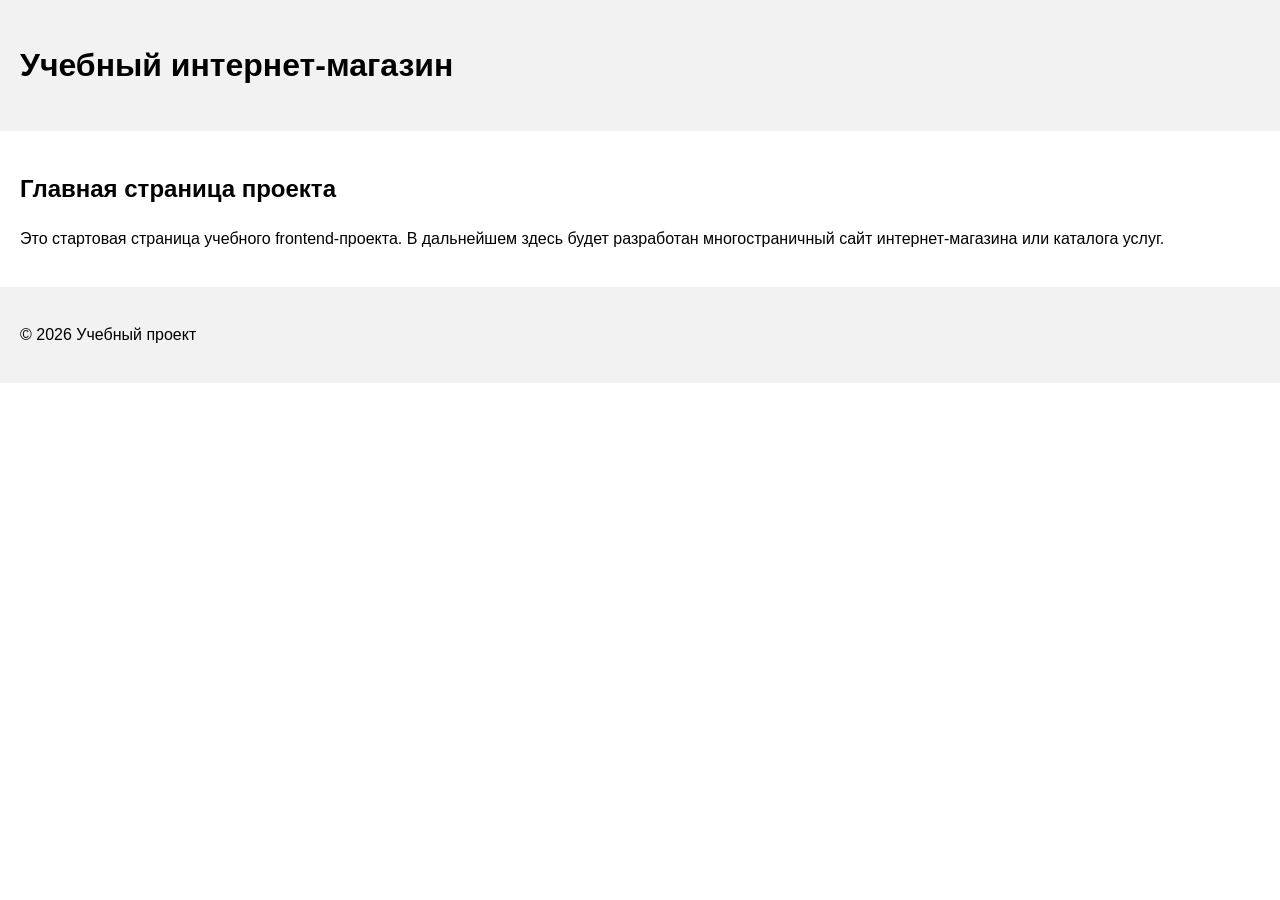
==== index.html @ 330173ce "feat: initialize frontend project structure" ====
<!DOCTYPE html>
<html lang="ru">
<head>
  <meta charset="UTF-8">
  <meta name="viewport" content="width=device-width, initial-scale=1.0">
  <title>Каталог товаров</title>
  <link rel="stylesheet" href="css/style.css">
</head>
<body>
  <header>
    <h1>Учебный интернет-магазин</h1>
  </header>

  <main>
    <section>
      <h2>Главная страница проекта</h2>
      <p>
        Это стартовая страница учебного frontend-проекта.
        В дальнейшем здесь будет разработан многостраничный сайт
        интернет-магазина или каталога услуг.
      </p>
    </section>
  </main>

  <footer>
    <p>&copy; 2026 Учебный проект</p>
  </footer>
</body>
</html>
---- css/style.css ----
body {
  margin: 0;
  font-family: Arial, sans-serif;
  line-height: 1.5;
}

header,
main,
footer {
  padding: 20px;
}
header {
  background-color: #f2f2f2;
}

footer {
  background-color: #f2f2f2;
}
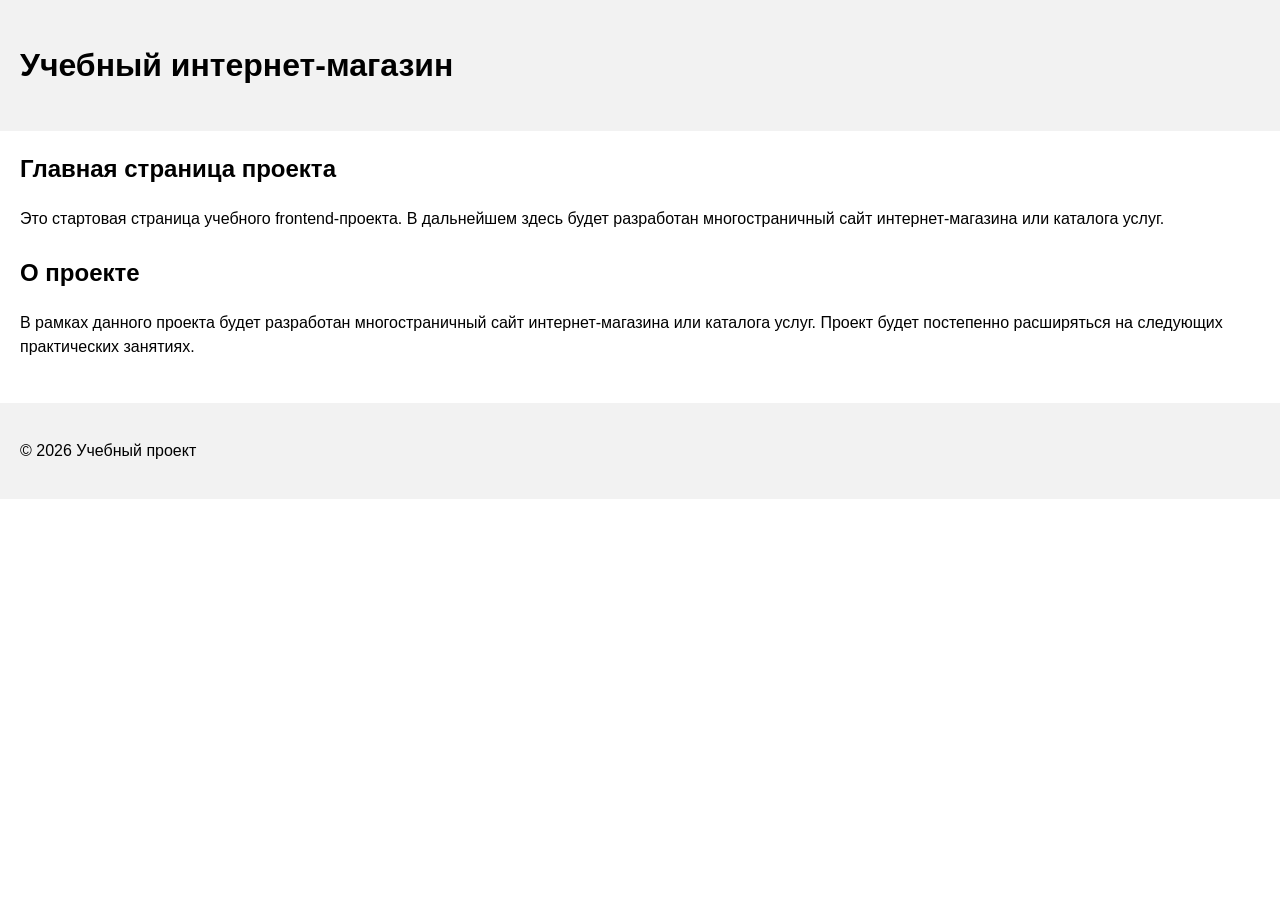
==== commit c2c1f2fc: "feat: add project description section" ====
--- a/index.html
+++ b/index.html
@@ -20,6 +20,14 @@
         интернет-магазина или каталога услуг.
       </p>
     </section>
+    <section>
+  <h2>О проекте</h2>
+  <p>
+    В рамках данного проекта будет разработан многостраничный сайт
+    интернет-магазина или каталога услуг. Проект будет постепенно
+    расширяться на следующих практических занятиях.
+  </p>
+</section>
   </main>
 
   <footer>
--- a/css/style.css
+++ b/css/style.css
@@ -15,4 +15,11 @@
 
 footer {
   background-color: #f2f2f2;
+}
+section {
+  margin-bottom: 24px;
+}
+
+section h2 {
+  margin-top: 0;
 }
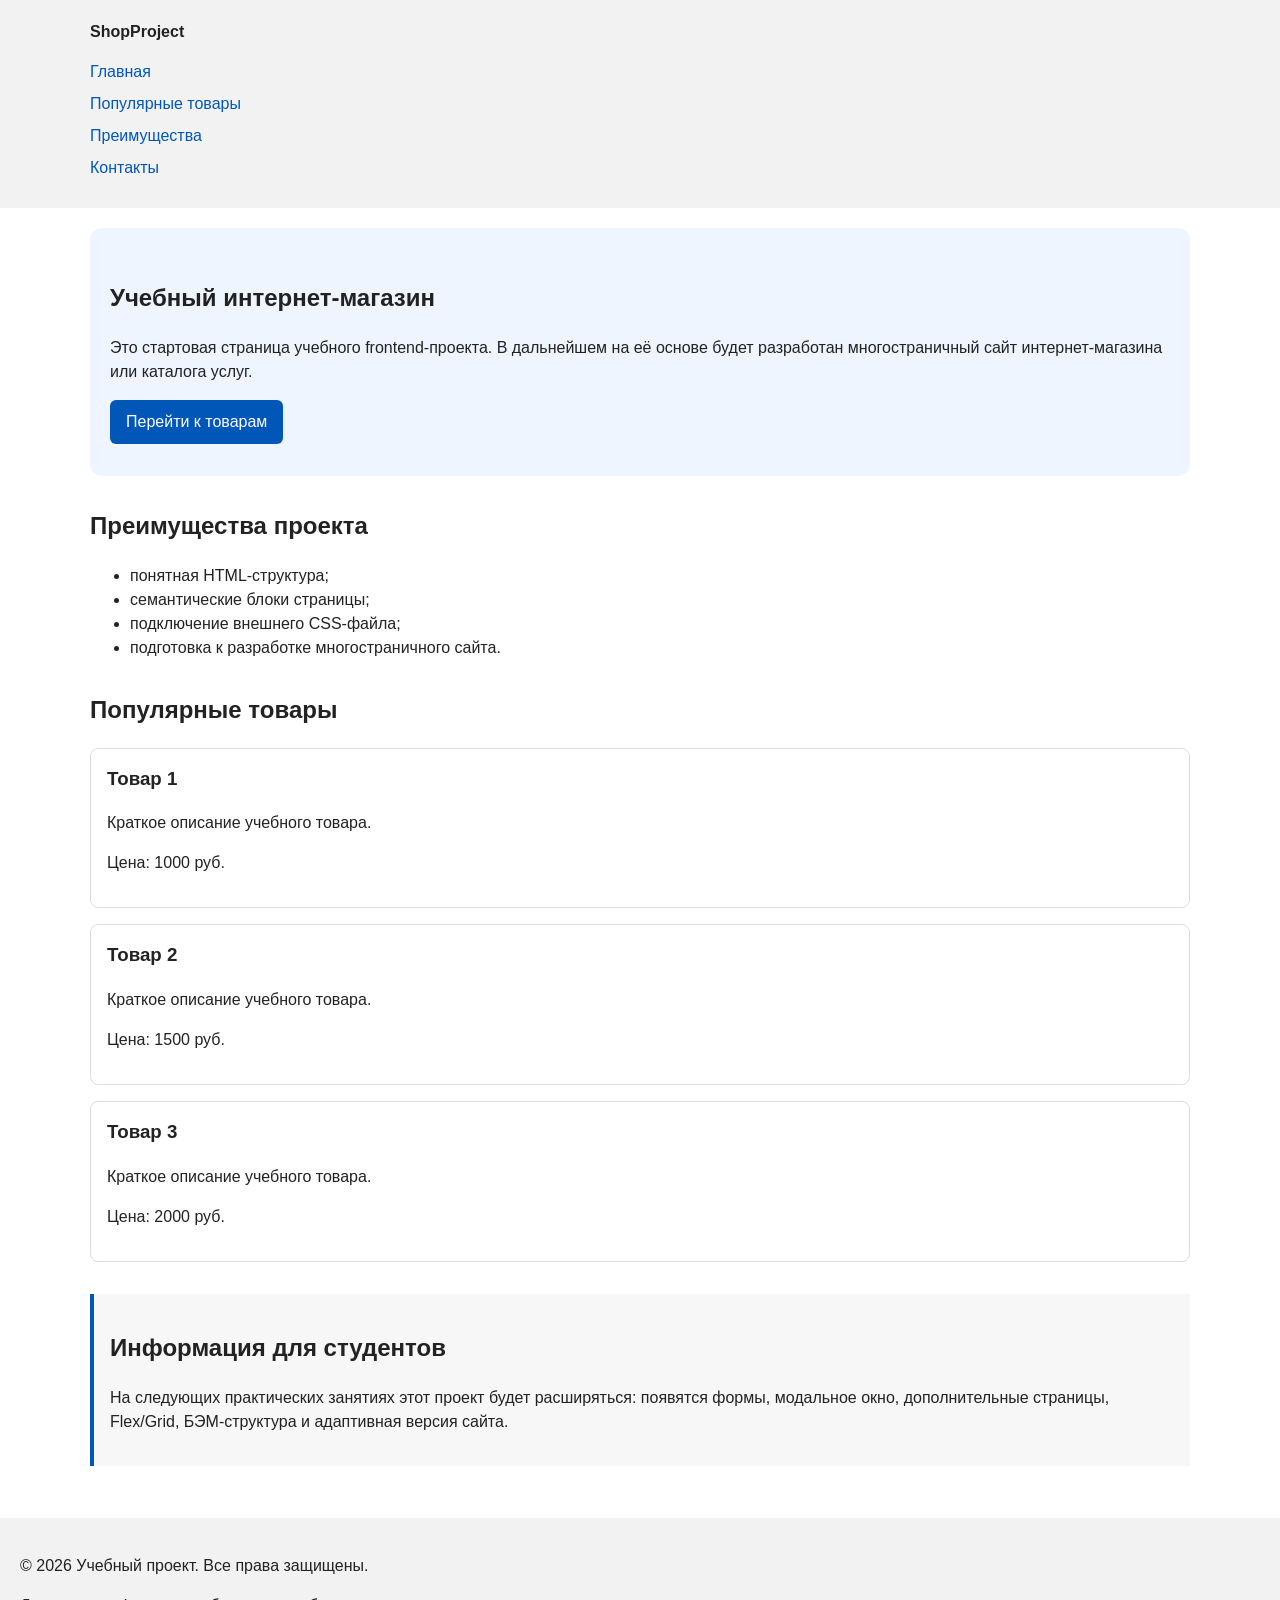
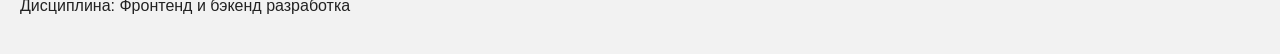
==== commit 7ba14ad4: "feat: add semantic HTML structure and base CSS styles" ====
--- a/index.html
+++ b/index.html
@@ -3,35 +3,80 @@
 <head>
   <meta charset="UTF-8">
   <meta name="viewport" content="width=device-width, initial-scale=1.0">
-  <title>Каталог товаров</title>
+  <title>Учебный интернет-магазин</title>
   <link rel="stylesheet" href="css/style.css">
 </head>
 <body>
   <header>
-    <h1>Учебный интернет-магазин</h1>
-  </header>
+  <div class="site-header">
+    <a class="site-logo" href="index.html">ShopProject</a>
+
+    <nav class="site-nav" aria-label="Основная навигация">
+      <ul class="site-nav__list">
+        <li><a href="index.html">Главная</a></li>
+        <li><a href="#popular">Популярные товары</a></li>
+        <li><a href="#advantages">Преимущества</a></li>
+        <li><a href="#contacts">Контакты</a></li>
+      </ul>
+    </nav>
+  </div>
+</header>
+  
 
   <main>
-    <section>
-      <h2>Главная страница проекта</h2>
-      <p>
-        Это стартовая страница учебного frontend-проекта.
-        В дальнейшем здесь будет разработан многостраничный сайт
-        интернет-магазина или каталога услуг.
-      </p>
-    </section>
-    <section>
-  <h2>О проекте</h2>
+   <section class="hero">
+  <h1>Учебный интернет-магазин</h1>
   <p>
-    В рамках данного проекта будет разработан многостраничный сайт
-    интернет-магазина или каталога услуг. Проект будет постепенно
-    расширяться на следующих практических занятиях.
+    Это стартовая страница учебного frontend-проекта.
+    В дальнейшем на её основе будет разработан многостраничный сайт
+    интернет-магазина или каталога услуг.
   </p>
+  <a class="button" href="#popular">Перейти к товарам</a>
 </section>
-  </main>
+<section class="section" id="advantages">
+  <h2>Преимущества проекта</h2>
 
-  <footer>
-    <p>&copy; 2026 Учебный проект</p>
-  </footer>
+  <ul class="advantages-list">
+    <li>понятная HTML-структура;</li>
+    <li>семантические блоки страницы;</li>
+    <li>подключение внешнего CSS-файла;</li>
+    <li>подготовка к разработке многостраничного сайта.</li>
+  </ul>
+</section>
+<section class="section" id="popular">
+  <h2>Популярные товары</h2>
+
+  <article class="product-card">
+    <h3>Товар 1</h3>
+    <p>Краткое описание учебного товара.</p>
+    <p>Цена: 1000 руб.</p>
+  </article>
+
+  <article class="product-card">
+    <h3>Товар 2</h3>
+    <p>Краткое описание учебного товара.</p>
+    <p>Цена: 1500 руб.</p>
+  </article>
+
+  <article class="product-card">
+    <h3>Товар 3</h3>
+    <p>Краткое описание учебного товара.</p>
+    <p>Цена: 2000 руб.</p>
+  </article>
+</section>
+<aside class="aside-info">
+  <h2>Информация для студентов</h2>
+  <p>
+    На следующих практических занятиях этот проект будет расширяться:
+    появятся формы, модальное окно, дополнительные страницы, Flex/Grid,
+    БЭМ-структура и адаптивная версия сайта.
+  </p>
+</aside>
+</main>
+
+  <footer id="contacts">
+  <p>&copy; 2026 Учебный проект. Все права защищены.</p>
+  <p>Дисциплина: Фронтенд и бэкенд разработка</p>
+</footer>
 </body>
 </html>
--- a/css/style.css
+++ b/css/style.css
@@ -1,7 +1,12 @@
+* {
+  box-sizing: border-box;
+}
 body {
   margin: 0;
   font-family: Arial, sans-serif;
   line-height: 1.5;
+  color: #222222;
+  background-color: #ffffff;
 }
 
 header,
@@ -12,14 +17,72 @@
 header {
   background-color: #f2f2f2;
 }
-
 footer {
   background-color: #f2f2f2;
 }
-section {
-  margin-bottom: 24px;
+.site-header {
+  max-width: 1100px;
+  margin: 0 auto;
 }
-
-section h2 {
+.site-logo {
+  font-weight: bold;
+  text-decoration: none;
+  color: #222222;
+}
+.site-nav__list {
+  padding: 0;
+  margin: 16px 0 0;
+  list-style: none;
+}
+.site-nav__list li {
+  margin-bottom: 8px;
+}
+.site-nav__list a {
+  color: #0057b8;
+  text-decoration: none;
+}
+.site-nav__list a:hover {
+  text-decoration: underline;
+}
+.hero {
+  max-width: 1100px;
+  margin: 0 auto 32px;
+  padding: 32px 20px;
+  background-color: #eef5ff;
+  border-radius: 12px;
+}
+.section {
+  max-width: 1100px;
+  margin: 0 auto 32px;
+}
+.section h2 {
   margin-top: 0;
+}
+.product-card {
+  margin-bottom: 16px;
+  padding: 16px;
+  border: 1px solid #dddddd;
+  border-radius: 8px;
+  background-color: #ffffff;
+}
+.product-card h3 {
+  margin-top: 0;
+}
+.button {
+  display: inline-block;
+  padding: 10px 16px;
+  color: #ffffff;
+  background-color: #0057b8;
+  text-decoration: none;
+  border-radius: 6px;
+}
+.button:hover {
+  background-color: #003f86;
+}
+.aside-info {
+  max-width: 1100px;
+  margin: 0 auto 32px;
+  padding: 16px;
+  border-left: 4px solid #0057b8;
+  background-color: #f7f7f7;
 }
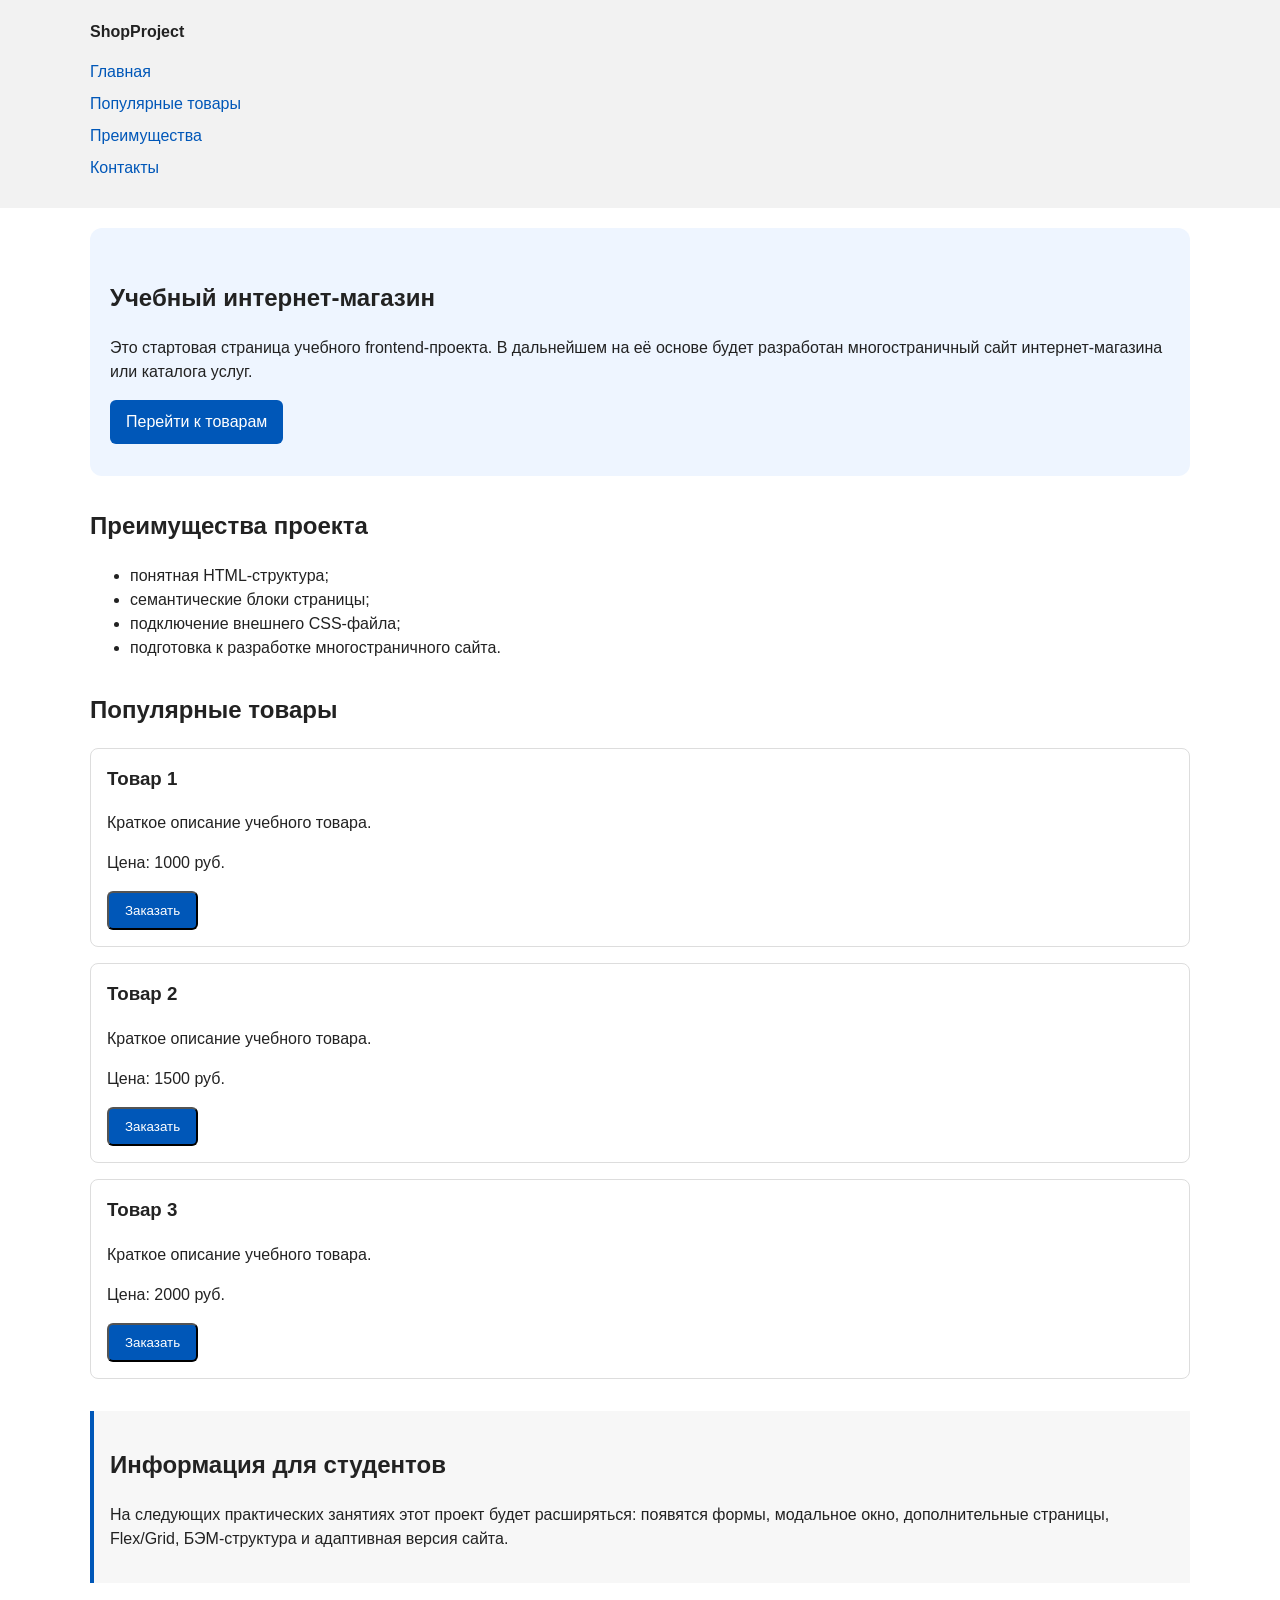
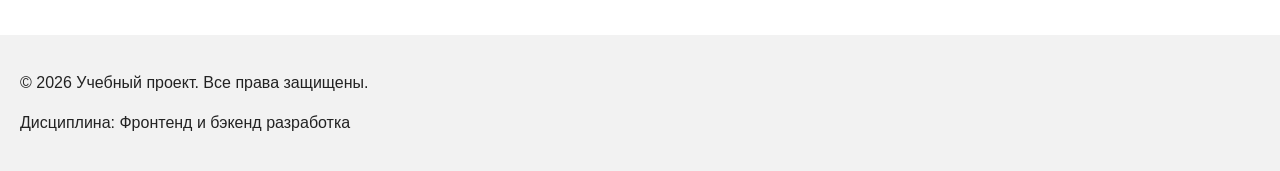
==== commit 4b3fcf7e: "feat: add order form modal and validation" ====
--- a/index.html
+++ b/index.html
@@ -5,6 +5,7 @@
   <meta name="viewport" content="width=device-width, initial-scale=1.0">
   <title>Учебный интернет-магазин</title>
   <link rel="stylesheet" href="css/style.css">
+  <script src="js/main.js" defer></script>
 </head>
 <body>
   <header>
@@ -50,18 +51,27 @@
     <h3>Товар 1</h3>
     <p>Краткое описание учебного товара.</p>
     <p>Цена: 1000 руб.</p>
+    <button class="button product-card__button" type="button" data-product="Товар 1">
+  Заказать
+</button>
   </article>
 
   <article class="product-card">
     <h3>Товар 2</h3>
     <p>Краткое описание учебного товара.</p>
     <p>Цена: 1500 руб.</p>
+    <button class="button product-card__button" type="button" data-product="Товар 1">
+  Заказать
+</button>
   </article>
 
   <article class="product-card">
     <h3>Товар 3</h3>
     <p>Краткое описание учебного товара.</p>
     <p>Цена: 2000 руб.</p>
+    <button class="button product-card__button" type="button" data-product="Товар 1">
+  Заказать
+</button>
   </article>
 </section>
 <aside class="aside-info">
@@ -78,5 +88,99 @@
   <p>&copy; 2026 Учебный проект. Все права защищены.</p>
   <p>Дисциплина: Фронтенд и бэкенд разработка</p>
 </footer>
+
+<dialog class="order-dialog" id="order-dialog" aria-labelledby="order-dialog-title">
+  <h2 id="order-dialog-title">Оформление заявки</h2>
+
+  <form class="order-form" id="order-form" action="#" method="post" novalidate>
+    <input id="selected-product" name="selected-product" type="hidden">
+
+    <div class="form-field">
+      <label for="order-name">Имя</label>
+      <input
+        id="order-name"
+        name="name"
+        type="text"
+        placeholder="Введите ваше имя"
+        minlength="2"
+        autocomplete="given-name"
+        required
+      >
+    </div>
+
+    <div class="form-field">
+      <label for="order-email">E-mail</label>
+      <input
+        id="order-email"
+        name="email"
+        type="email"
+        placeholder="example@mail.ru"
+        autocomplete="email"
+        required
+      >
+    </div>
+    <div class="form-field">
+      <label for="order-phone">Телефон</label>
+      <input
+        id="order-phone"
+        name="phone"
+        type="tel"
+        inputmode="tel"
+        placeholder="+7 (900) 000-00-00"
+        pattern="^\+7 \(\d{3}\) \d{3}-\d{2}-\d{2}$"
+        required
+      >
+      <small>Формат: +7 (900) 000-00-00</small>
+    </div>
+
+    <div class="form-field">
+      <label for="order-date">Дата связи</label>
+      <input
+        id="order-date"
+        name="date"
+        type="date"
+      >
+    </div>
+    <div class="form-field">
+      <label for="order-topic">Тема заявки</label>
+      <select id="order-topic" name="topic" required>
+        <option value="">Выберите тему</option>
+        <option value="product">Заказ товара</option>
+        <option value="consultation">Консультация</option>
+        <option value="delivery">Доставка</option>
+      </select>
+    </div>
+    <div class="form-field">
+      <label for="order-comment">Комментарий</label>
+      <textarea
+        id="order-comment"
+        name="comment"
+        rows="4"
+        placeholder="Укажите дополнительную информацию"
+      ></textarea>
+    </div>
+
+    <div class="form-field form-field--checkbox">
+      <label>
+        <input
+          id="order-agreement"
+          name="agreement"
+          type="checkbox"
+          required
+        >
+        Я согласен на обработку данных
+      </label>
+    </div>
+
+    <div class="form-actions">
+      <button type="button" id="close-order-dialog">Закрыть</button>
+      <button type="submit">Отправить заявку</button>
+    </div>
+  </form>
+</dialog>
+
+<p class="success-message" id="success-message" hidden>
+  Форма успешно отправлена!
+</p>
 </body>
 </html>
--- a/css/style.css
+++ b/css/style.css
@@ -85,4 +85,102 @@
   padding: 16px;
   border-left: 4px solid #0057b8;
   background-color: #f7f7f7;
+}
+/*
+  Модальное окно.
+  Элемент dialog сам умеет открываться поверх страницы.
+*/
+.order-dialog {
+  width: min(100% - 32px, 560px);
+  padding: 24px;
+  border: none;
+  border-radius: 12px;
+}
+
+/*
+  Затемнение фона за модальным окном.
+*/
+.order-dialog::backdrop {
+  background-color: rgba(0, 0, 0, 0.5);
+}
+
+/*
+  Поле формы.
+  Каждый блок получает нижний отступ.
+*/
+.form-field {
+  margin-bottom: 16px;
+}
+
+/*
+  Подпись поля.
+*/
+.form-field label {
+  display: block;
+  margin-bottom: 6px;
+}
+/*
+  Основные поля формы.
+*/
+.form-field input,
+.form-field select,
+.form-field textarea {
+  width: 100%;
+  padding: 10px 12px;
+  border: 1px solid #cccccc;
+  border-radius: 6px;
+  font: inherit;
+}
+
+/*
+  Checkbox не должен занимать всю ширину.
+*/
+.form-field input[type="checkbox"] {
+  width: auto;
+}
+
+/*
+  Подсказка под полем телефона.
+*/
+.form-field small {
+  display: block;
+  margin-top: 4px;
+  color: #666666;
+}
+/*
+  Видимый фокус для клавиатурной навигации.
+*/
+.form-field input:focus-visible,
+.form-field select:focus-visible,
+.form-field textarea:focus-visible,
+.form-actions button:focus-visible {
+  outline: 2px solid #0057b8;
+  outline-offset: 2px;
+}
+
+/*
+  Подсветка ошибочных полей.
+  Атрибут aria-invalid будет добавляться через JavaScript.
+*/
+[aria-invalid="true"] {
+  border-color: #b00020;
+}
+
+/*
+  Кнопки формы.
+*/
+.form-actions {
+  display: flex;
+  gap: 12px;
+  margin-top: 20px;
+}
+/*
+  Сообщение об успешной отправке.
+*/
+.success-message {
+  max-width: 1100px;
+  margin: 24px auto;
+  padding: 16px;
+  border-left: 4px solid #168a2f;
+  background-color: #eefaf0;
 }
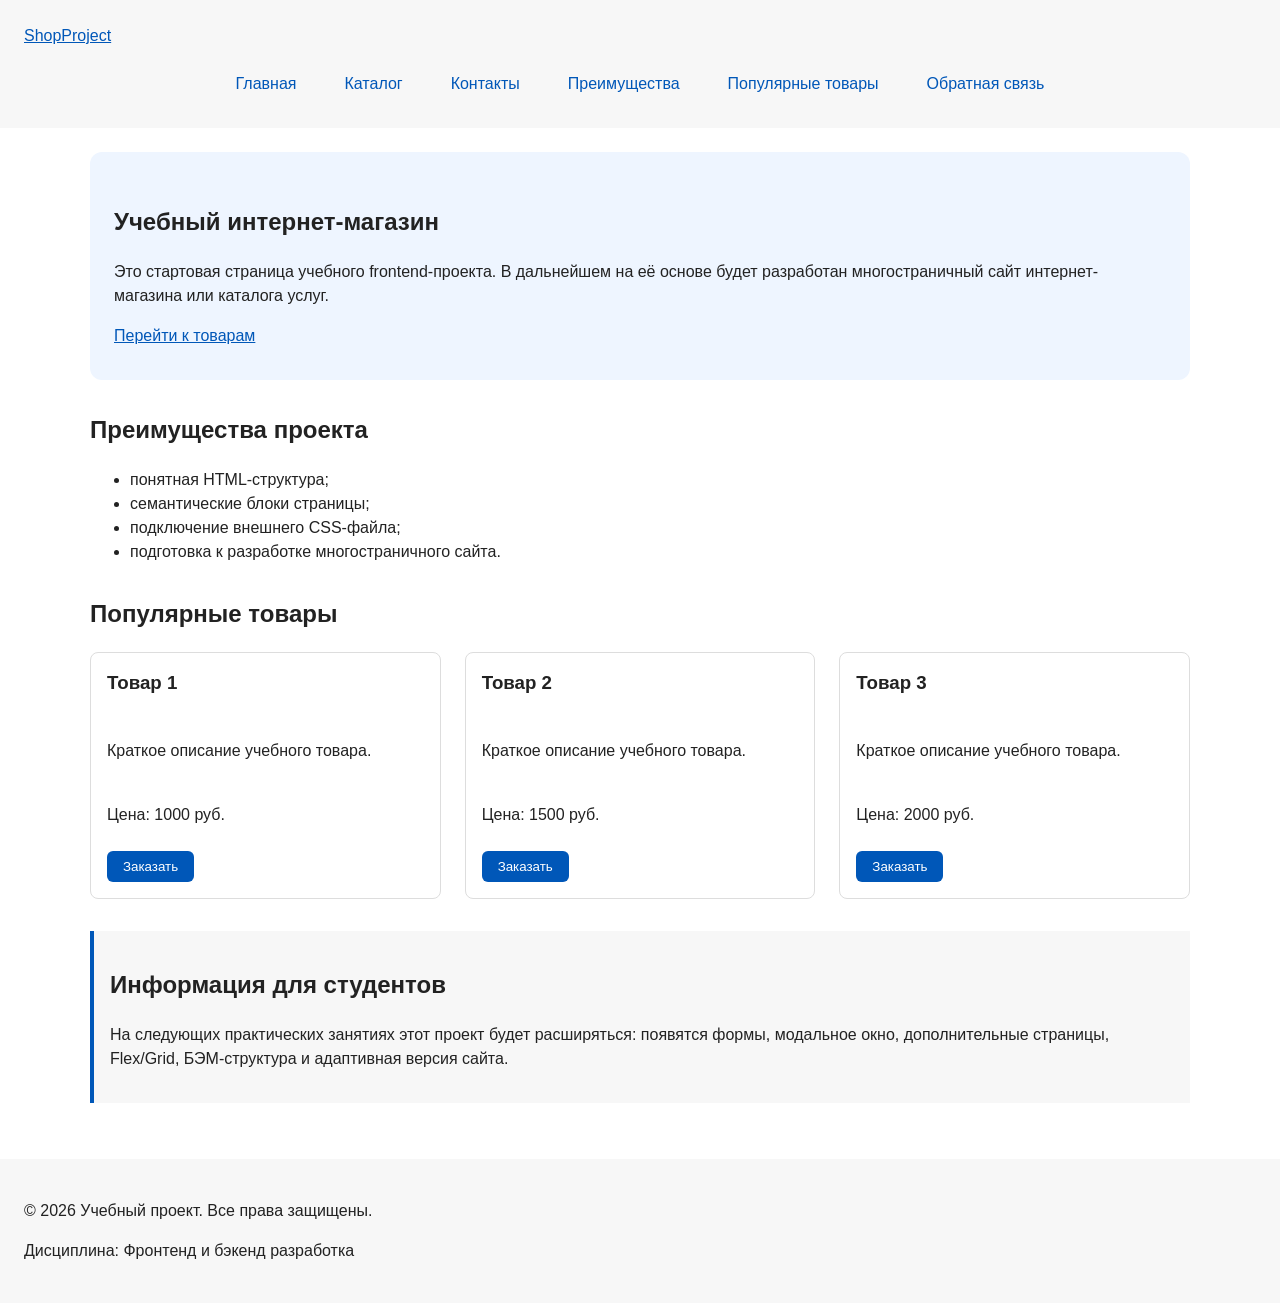
==== commit 234e1792: "feat: add flex navigation and grid catalog layout and feat: add multi-page structure navigation and " ====
--- a/index.html
+++ b/index.html
@@ -1,6 +1,10 @@
 <!DOCTYPE html>
 <html lang="ru">
 <head>
+  <meta property="og:type" content="website">
+  <meta property="og:title" content="Учебный интернет-магазин">
+  <meta property="og:description" content="Учебный frontend-проект интернет-магазина.">
+  <meta property="og:image" content="https://username.github.io/kr1-html-css-shop/images/preview.jpg">
   <meta charset="UTF-8">
   <meta name="viewport" content="width=device-width, initial-scale=1.0">
   <title>Учебный интернет-магазин</title>
@@ -13,13 +17,15 @@
     <a class="site-logo" href="index.html">ShopProject</a>
 
     <nav class="site-nav" aria-label="Основная навигация">
-      <ul class="site-nav__list">
-        <li><a href="index.html">Главная</a></li>
-        <li><a href="#popular">Популярные товары</a></li>
-        <li><a href="#advantages">Преимущества</a></li>
-        <li><a href="#contacts">Контакты</a></li>
-      </ul>
-    </nav>
+  <ul class="site-nav__list">
+    <li><a href="index.html">Главная</a></li>
+    <li><a href="catalog.html">Каталог</a></li>
+    <li><a href="contacts.html">Контакты</a></li>
+    <li><a href="index.html#advantages">Преимущества</a></li>
+    <li><a href="index.html#popular">Популярные товары</a></li>
+    <li><a href="index.html#contacts">Обратная связь</a></li>
+  </ul>
+</nav>
   </div>
 </header>
   
@@ -47,32 +53,33 @@
 <section class="section" id="popular">
   <h2>Популярные товары</h2>
 
-  <article class="product-card">
-    <h3>Товар 1</h3>
-    <p>Краткое описание учебного товара.</p>
-    <p>Цена: 1000 руб.</p>
-    <button class="button product-card__button" type="button" data-product="Товар 1">
-  Заказать
-</button>
-  </article>
+  <div class="products-grid">
+    <article class="product-card">
+      <h3>Товар 1</h3>
+      <p>Краткое описание учебного товара.</p>
+      <p>Цена: 1000 руб.</p>
+      <button class="button product-card__button" type="button" data-product="Товар 1">
+        Заказать
+      </button>
+    </article>
 
-  <article class="product-card">
-    <h3>Товар 2</h3>
-    <p>Краткое описание учебного товара.</p>
-    <p>Цена: 1500 руб.</p>
-    <button class="button product-card__button" type="button" data-product="Товар 1">
-  Заказать
-</button>
-  </article>
-
-  <article class="product-card">
-    <h3>Товар 3</h3>
-    <p>Краткое описание учебного товара.</p>
-    <p>Цена: 2000 руб.</p>
-    <button class="button product-card__button" type="button" data-product="Товар 1">
-  Заказать
-</button>
-  </article>
+    <article class="product-card">
+      <h3>Товар 2</h3>
+      <p>Краткое описание учебного товара.</p>
+      <p>Цена: 1500 руб.</p>
+      <button class="button product-card__button" type="button" data-product="Товар 2">
+        Заказать
+      </button>
+    </article>
+<article class="product-card">
+      <h3>Товар 3</h3>
+      <p>Краткое описание учебного товара.</p>
+      <p>Цена: 2000 руб.</p>
+      <button class="button product-card__button" type="button" data-product="Товар 3">
+        Заказать
+      </button>
+    </article>
+  </div>
 </section>
 <aside class="aside-info">
   <h2>Информация для студентов</h2>
--- a/css/style.css
+++ b/css/style.css
@@ -1,100 +1,259 @@
-* {
+/* ===============================
+   1. Переменные проекта
+   =============================== */
+:root {
+  /* Основные цвета проекта */
+  --color-bg: #ffffff;
+  --color-text: #222222;
+  --color-muted: #666666;
+  --color-primary: #0057b8;
+  --color-primary-dark: #003f86;
+  --color-border: #dddddd;
+  --color-surface: #f7f7f7;
+  --color-surface-accent: #eef5ff;
+  --color-danger: #b00020;
+  --color-success: #168a2f;
+  --color-success-bg: #eefaf0;
+  --color-white: #ffffff;
+
+  /* Отступы */
+  --space-xs: 4px;
+  --space-sm: 8px;
+  --space-md: 16px;
+  --space-lg: 24px;
+  --space-xl: 32px;
+
+  /* Скругления */
+  --radius-sm: 6px;
+  --radius-md: 8px;
+  --radius-lg: 12px;
+
+  /* Размеры */
+  --container-width: 1100px;
+}
+/* ===============================
+   2. Базовые стили
+   =============================== */
+.site-nav__list {
+  display: flex;
+  flex-wrap: wrap;
+  justify-content: center;
+  align-items: center;
+  gap: var(--space-md);
+  padding: 0;
+  margin: var(--space-md) 0 0;
+  list-style: none;
+}
+.site-nav__list a {
+  display: inline-block;
+  padding: var(--space-sm) var(--space-md);
+  color: var(--color-primary);
+  text-decoration: none;
+  border-radius: var(--radius-sm);
+}
+
+.site-nav__list a:hover {
+  color: var(--color-white);
+  background-color: var(--color-primary);
+}
+   * {
   box-sizing: border-box;
+}
+:target {
+  outline: 2px dashed var(--color-primary);
+  outline-offset: 4px;
+}
+html {
+  scroll-behavior: smooth;
 }
 body {
   margin: 0;
   font-family: Arial, sans-serif;
   line-height: 1.5;
-  color: #222222;
-  background-color: #ffffff;
-}
-
+  color: var(--color-text);
+  background-color: var(--color-bg);
+}
 header,
 main,
 footer {
-  padding: 20px;
+  padding: var(--space-lg);
 }
 header {
-  background-color: #f2f2f2;
-}
+  background-color: var(--color-surface);
+}
+
 footer {
-  background-color: #f2f2f2;
-}
-.site-header {
-  max-width: 1100px;
-  margin: 0 auto;
-}
-.site-logo {
-  font-weight: bold;
+  background-color: var(--color-surface);
+}
+
+/* ===============================
+   3. Общие элементы интерфейса
+   =============================== */
+a {
+  color: var(--color-primary);
+}
+
+a:hover {
+  color: var(--color-primary-dark);
+}
+
+a:focus-visible {
+  outline: 2px solid var(--color-primary);
+  outline-offset: 3px;
+}
+button {
+  display: inline-block;
+  padding: var(--space-sm) var(--space-md);
+  color: var(--color-white);
+  background-color: var(--color-primary);
   text-decoration: none;
-  color: #222222;
-}
-.site-nav__list {
-  padding: 0;
-  margin: 16px 0 0;
-  list-style: none;
-}
-.site-nav__list li {
-  margin-bottom: 8px;
-}
-.site-nav__list a {
-  color: #0057b8;
-  text-decoration: none;
-}
-.site-nav__list a:hover {
-  text-decoration: underline;
-}
+  border: none;
+  border-radius: var(--radius-sm);
+  cursor: pointer;
+}
+
+.button:hover {
+  background-color: var(--color-primary-dark);
+}
+
+.button:focus-visible {
+  outline: 2px solid var(--color-primary);
+  outline-offset: 3px;
+}
+
+.button:disabled {
+  opacity: 0.6;
+  cursor: not-allowed;
+}
+.breadcrumbs {
+  max-width: var(--container-width);
+  margin: 0 auto var(--space-md);
+  font-size: 14px;
+  color: var(--color-muted);
+}
+
+.breadcrumbs a {
+  color: var(--color-primary);
+}
+.products-grid {
+  display: grid;
+  grid-template-columns: repeat(3, 1fr);
+  gap: var(--space-lg);
+}
+.breadcrumbs span::before {
+  content: " / ";
+  color: var(--color-muted);
+}
+.catalog-layout {
+  max-width: var(--container-width);
+  margin: 0 auto var(--space-xl);
+  display: grid;
+  grid-template-columns: 260px 1fr;
+  grid-template-areas: "filters products";
+  gap: var(--space-lg);
+}
+
+.catalog-filters {
+  grid-area: filters;
+  padding: var(--space-md);
+  border: 1px solid var(--color-border);
+  border-radius: var(--radius-md);
+  background-color: var(--color-surface);
+}
+
+.catalog-products {
+  grid-area: products;
+}
+.filters-form {
+  display: grid;
+  gap: var(--space-md);
+}
+
+.filters-form fieldset {
+  margin: 0;
+  padding: var(--space-md);
+  border: 1px solid var(--color-border);
+  border-radius: var(--radius-sm);
+}
+
+.filters-form legend {
+  font-weight: 700;
+}
+
+.filters-form label {
+  display: block;
+  margin-bottom: var(--space-sm);
+}
+
+.filters-form input[type="number"] {
+  width: 100%;
+  padding: 8px 10px;
+  border: 1px solid var(--color-border);
+  border-radius: var(--radius-sm);
+  font: inherit;
+}
+/* ===============================
+   4. Компоненты страницы
+   =============================== */
 .hero {
-  max-width: 1100px;
-  margin: 0 auto 32px;
-  padding: 32px 20px;
-  background-color: #eef5ff;
-  border-radius: 12px;
-}
+  max-width: var(--container-width);
+  margin: 0 auto var(--space-xl);
+  padding: var(--space-xl) var(--space-lg);
+  background-color: var(--color-surface-accent);
+  border-radius: var(--radius-lg);
+}
+
 .section {
-  max-width: 1100px;
-  margin: 0 auto 32px;
-}
+  max-width: var(--container-width);
+  margin: 0 auto var(--space-xl);
+}
+
 .section h2 {
   margin-top: 0;
 }
+
 .product-card {
-  margin-bottom: 16px;
-  padding: 16px;
-  border: 1px solid #dddddd;
-  border-radius: 8px;
-  background-color: #ffffff;
-}
+  display: flex;
+  flex-direction: column;
+  gap: var(--space-sm);
+  margin-bottom: 0;
+  padding: var(--space-md);
+  border: 1px solid var(--color-border);
+  border-radius: var(--radius-md);
+  background-color: var(--color-bg);
+}
+
+.product-card .button {
+  margin-top: auto;
+  align-self: flex-start;
+}
+
+.product-card:hover {
+  border-color: var(--color-primary);
+}
+
 .product-card h3 {
   margin-top: 0;
 }
-.button {
-  display: inline-block;
-  padding: 10px 16px;
-  color: #ffffff;
-  background-color: #0057b8;
-  text-decoration: none;
-  border-radius: 6px;
-}
-.button:hover {
-  background-color: #003f86;
-}
 .aside-info {
-  max-width: 1100px;
-  margin: 0 auto 32px;
-  padding: 16px;
-  border-left: 4px solid #0057b8;
-  background-color: #f7f7f7;
-}
+  max-width: var(--container-width);
+  margin: 0 auto var(--space-xl);
+  padding: var(--space-md);
+  border-left: 4px solid var(--color-primary);
+  background-color: var(--color-surface);
+}
+/* ===============================
+   5. Форма и модальное окно
+   =============================== */
 /*
   Модальное окно.
   Элемент dialog сам умеет открываться поверх страницы.
 */
 .order-dialog {
   width: min(100% - 32px, 560px);
-  padding: 24px;
+  padding: var(--space-lg);
   border: none;
-  border-radius: 12px;
+  border-radius: var(--radius-lg);
 }
 
 /*
@@ -104,12 +263,12 @@
   background-color: rgba(0, 0, 0, 0.5);
 }
 
-/*
+   /*
   Поле формы.
   Каждый блок получает нижний отступ.
 */
 .form-field {
-  margin-bottom: 16px;
+ margin-bottom: var(--space-md);
 }
 
 /*
@@ -117,7 +276,7 @@
 */
 .form-field label {
   display: block;
-  margin-bottom: 6px;
+  margin-bottom: var(--space-xs);
 }
 /*
   Основные поля формы.
@@ -125,14 +284,13 @@
 .form-field input,
 .form-field select,
 .form-field textarea {
-  width: 100%;
+width: 100%;
   padding: 10px 12px;
-  border: 1px solid #cccccc;
-  border-radius: 6px;
+  border: 1px solid var(--color-border);
+  border-radius: var(--radius-sm);
   font: inherit;
 }
-
-/*
+   /*
   Checkbox не должен занимать всю ширину.
 */
 .form-field input[type="checkbox"] {
@@ -144,43 +302,31 @@
 */
 .form-field small {
   display: block;
-  margin-top: 4px;
-  color: #666666;
-}
-/*
-  Видимый фокус для клавиатурной навигации.
-*/
+  margin-top: var(--space-xs);
+  color: var(--color-muted);
+}
+.form-field input:hover,
+.form-field select:hover,
+.form-field textarea:hover {
+  border-color: var(--color-primary);
+}
+
 .form-field input:focus-visible,
 .form-field select:focus-visible,
 .form-field textarea:focus-visible,
 .form-actions button:focus-visible {
-  outline: 2px solid #0057b8;
-  outline-offset: 2px;
-}
-
-/*
-  Подсветка ошибочных полей.
-  Атрибут aria-invalid будет добавляться через JavaScript.
-*/
+  outline: 2px solid var(--color-primary);
+  outline-offset: 3px;
+}
+
 [aria-invalid="true"] {
-  border-color: #b00020;
-}
-
-/*
-  Кнопки формы.
-*/
-.form-actions {
-  display: flex;
-  gap: 12px;
-  margin-top: 20px;
-}
-/*
-  Сообщение об успешной отправке.
-*/
+  border-color: var(--color-danger);
+}
+
 .success-message {
-  max-width: 1100px;
-  margin: 24px auto;
-  padding: 16px;
-  border-left: 4px solid #168a2f;
-  background-color: #eefaf0;
+  max-width: var(--container-width);
+  margin: var(--space-lg) auto;
+  padding: var(--space-md);
+  border-left: 4px solid var(--color-success);
+  background-color: var(--color-success-bg);
 }
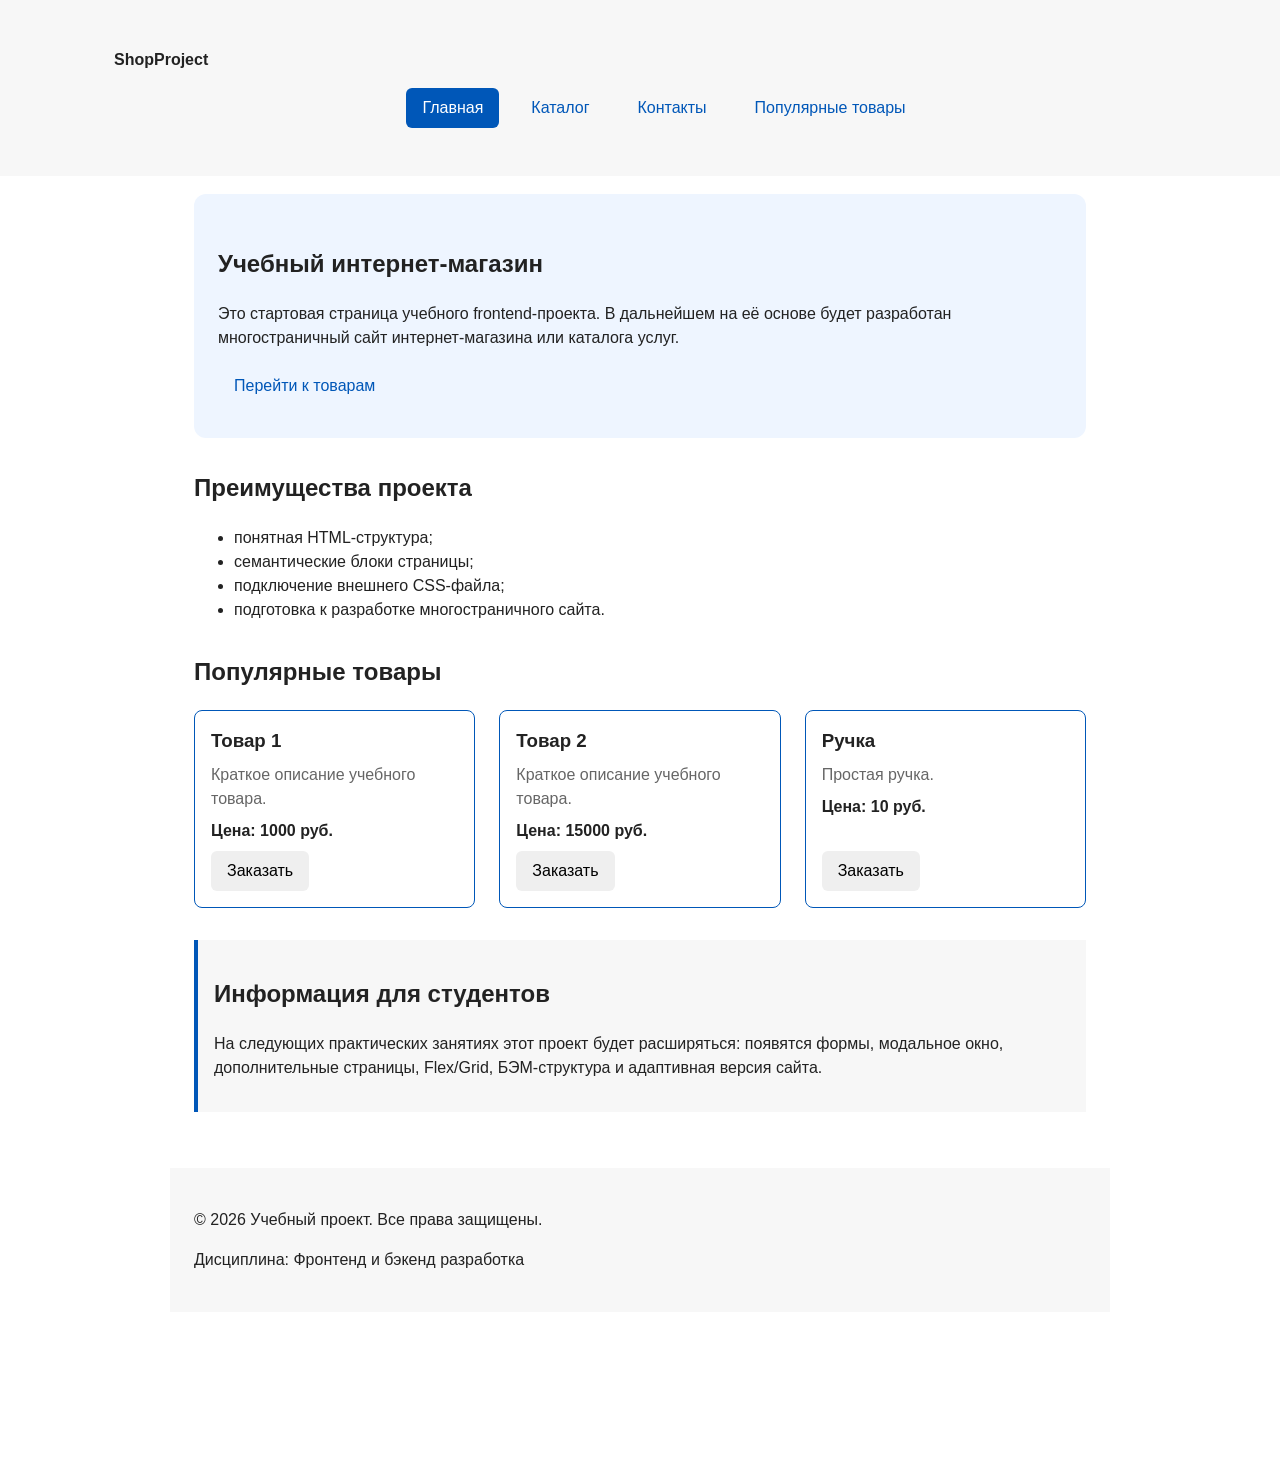
==== commit 09ad21af: "refactor: apply BEM naming to CSS classes" ====
--- a/index.html
+++ b/index.html
@@ -4,7 +4,7 @@
   <meta property="og:type" content="website">
   <meta property="og:title" content="Учебный интернет-магазин">
   <meta property="og:description" content="Учебный frontend-проект интернет-магазина.">
-  <meta property="og:image" content="https://username.github.io/kr1-html-css-shop/images/preview.jpg">
+  <meta property="og:image" content="https://ilyakor06.github.io/kr1-html-css-shop/images/preview.jpg">
   <meta charset="UTF-8">
   <meta name="viewport" content="width=device-width, initial-scale=1.0">
   <title>Учебный интернет-магазин</title>
@@ -12,20 +12,30 @@
   <script src="js/main.js" defer></script>
 </head>
 <body>
-  <header>
-  <div class="site-header">
-    <a class="site-logo" href="index.html">ShopProject</a>
+<header class="site-header">
+  <div class="site-header__inner">
+    <a class="site-header__logo" href="index.html">ShopProject</a>
 
     <nav class="site-nav" aria-label="Основная навигация">
-  <ul class="site-nav__list">
-    <li><a href="index.html">Главная</a></li>
-    <li><a href="catalog.html">Каталог</a></li>
-    <li><a href="contacts.html">Контакты</a></li>
-    <li><a href="index.html#advantages">Преимущества</a></li>
-    <li><a href="index.html#popular">Популярные товары</a></li>
-    <li><a href="index.html#contacts">Обратная связь</a></li>
-  </ul>
-</nav>
+      <ul class="site-nav__list">
+        <li class="site-nav__item">
+          <a class="site-nav__link site-nav__link--active" href="index.html">
+            Главная
+          </a>
+        </li>
+        <li class="site-nav__item">
+          <a class="site-nav__link" href="catalog.html">Каталог</a>
+        </li>
+        <li class="site-nav__item">
+          <a class="site-nav__link" href="contacts.html">Контакты</a>
+        </li>
+        <li class="site-nav__item">
+          <a class="site-nav__link" href="index.html#popular">
+            Популярные товары
+          </a>
+        </li>
+      </ul>
+    </nav>
   </div>
 </header>
   
@@ -54,31 +64,43 @@
   <h2>Популярные товары</h2>
 
   <div class="products-grid">
-    <article class="product-card">
-      <h3>Товар 1</h3>
-      <p>Краткое описание учебного товара.</p>
-      <p>Цена: 1000 руб.</p>
-      <button class="button product-card__button" type="button" data-product="Товар 1">
-        Заказать
-      </button>
-    </article>
-
-    <article class="product-card">
-      <h3>Товар 2</h3>
-      <p>Краткое описание учебного товара.</p>
-      <p>Цена: 1500 руб.</p>
-      <button class="button product-card__button" type="button" data-product="Товар 2">
-        Заказать
-      </button>
-    </article>
-<article class="product-card">
-      <h3>Товар 3</h3>
-      <p>Краткое описание учебного товара.</p>
-      <p>Цена: 2000 руб.</p>
-      <button class="button product-card__button" type="button" data-product="Товар 3">
-        Заказать
-      </button>
-    </article>
+    <article class="product-card product-card--featured">
+  <h3 class="product-card__title">Товар 1</h3>
+  <p class="product-card__description">Краткое описание учебного товара.</p>
+  <p class="product-card__price">Цена: 1000 руб.</p>
+  <button
+    class="button product-card__button"
+    type="button"
+    data-product="Товар 1"
+  >
+    Заказать
+  </button>
+</article>
+
+    <article class="product-card product-card--featured">
+  <h3 class="product-card__title">Товар 2</h3>
+  <p class="product-card__description">Краткое описание учебного товара.</p>
+  <p class="product-card__price">Цена: 15000 руб.</p>
+  <button
+    class="button product-card__button"
+    type="button"
+    data-product="Товар 2"
+  >
+    Заказать
+  </button>
+</article>
+<article class="product-card product-card--featured">
+  <h3 class="product-card__title">Ручка</h3>
+  <p class="product-card__description">Простая ручка.</p>
+  <p class="product-card__price">Цена: 10 руб.</p>
+  <button
+    class="button product-card__button"
+    type="button"
+    data-product="Ручка"
+  >
+    Заказать
+  </button>
+</article>
   </div>
 </section>
 <aside class="aside-info">
@@ -102,7 +124,7 @@
   <form class="order-form" id="order-form" action="#" method="post" novalidate>
     <input id="selected-product" name="selected-product" type="hidden">
 
-    <div class="form-field">
+    <div class="order-form-field">
       <label for="order-name">Имя</label>
       <input
         id="order-name"
@@ -115,7 +137,7 @@
       >
     </div>
 
-    <div class="form-field">
+    <div class="order-form-field">
       <label for="order-email">E-mail</label>
       <input
         id="order-email"
@@ -126,7 +148,7 @@
         required
       >
     </div>
-    <div class="form-field">
+    <div class="order-form-field">
       <label for="order-phone">Телефон</label>
       <input
         id="order-phone"
@@ -140,7 +162,7 @@
       <small>Формат: +7 (900) 000-00-00</small>
     </div>
 
-    <div class="form-field">
+    <div class="order-form-field">
       <label for="order-date">Дата связи</label>
       <input
         id="order-date"
@@ -148,7 +170,7 @@
         type="date"
       >
     </div>
-    <div class="form-field">
+    <div class="order-form-field">
       <label for="order-topic">Тема заявки</label>
       <select id="order-topic" name="topic" required>
         <option value="">Выберите тему</option>
@@ -157,7 +179,7 @@
         <option value="delivery">Доставка</option>
       </select>
     </div>
-    <div class="form-field">
+    <div class="order-form-field">
       <label for="order-comment">Комментарий</label>
       <textarea
         id="order-comment"
@@ -180,8 +202,13 @@
     </div>
 
     <div class="form-actions">
-      <button type="button" id="close-order-dialog">Закрыть</button>
-      <button type="submit">Отправить заявку</button>
+      <button class="button button--primary" type="submit">
+  Отправить заявку
+</button>
+
+<button class="button button--secondary" type="button" id="close-order-dialog">
+  Закрыть
+</button>
     </div>
   </form>
 </dialog>
--- a/css/style.css
+++ b/css/style.css
@@ -34,6 +34,22 @@
 /* ===============================
    2. Базовые стили
    =============================== */
+.site-header {
+  background-color: var(--color-surface);
+}
+
+.site-header__inner {
+  max-width: var(--container-width);
+  margin: 0 auto;
+  padding: var(--space-lg);
+}
+
+.site-header__logo {
+  font-weight: 700;
+  color: var(--color-text);
+  text-decoration: none;
+}
+
 .site-nav__list {
   display: flex;
   flex-wrap: wrap;
@@ -44,7 +60,8 @@
   margin: var(--space-md) 0 0;
   list-style: none;
 }
-.site-nav__list a {
+
+.site-nav__link {
   display: inline-block;
   padding: var(--space-sm) var(--space-md);
   color: var(--color-primary);
@@ -52,12 +69,19 @@
   border-radius: var(--radius-sm);
 }
 
-.site-nav__list a:hover {
+.site-nav__link:hover {
   color: var(--color-white);
   background-color: var(--color-primary);
 }
-   * {
-  box-sizing: border-box;
+
+.site-nav__link:focus-visible {
+  outline: 2px solid var(--color-primary);
+  outline-offset: 3px;
+}
+
+.site-nav__link--active {
+  color: var(--color-white);
+  background-color: var(--color-primary);
 }
 :target {
   outline: 2px dashed var(--color-primary);
@@ -72,6 +96,7 @@
   line-height: 1.5;
   color: var(--color-text);
   background-color: var(--color-bg);
+  padding: 170px;
 }
 header,
 main,
@@ -80,6 +105,10 @@
 }
 header {
   background-color: var(--color-surface);
+  position: fixed;
+  left: 0;
+  top: 0;
+  width: 100%;
 }
 
 footer {
@@ -101,19 +130,34 @@
   outline: 2px solid var(--color-primary);
   outline-offset: 3px;
 }
-button {
+.button {
   display: inline-block;
   padding: var(--space-sm) var(--space-md);
+  border: none;
+  border-radius: var(--radius-sm);
+  font: inherit;
+  text-decoration: none;
+  cursor: pointer;
+}
+
+.button--primary {
   color: var(--color-white);
   background-color: var(--color-primary);
-  text-decoration: none;
-  border: none;
-  border-radius: var(--radius-sm);
-  cursor: pointer;
-}
-
-.button:hover {
+}
+
+.button--primary:hover {
   background-color: var(--color-primary-dark);
+}
+
+.button--secondary {
+  color: var(--color-primary);
+  background-color: transparent;
+  border: 1px solid var(--color-primary);
+}
+
+.button--secondary:hover {
+  color: var(--color-white);
+  background-color: var(--color-primary);
 }
 
 .button:focus-visible {
@@ -121,7 +165,8 @@
   outline-offset: 3px;
 }
 
-.button:disabled {
+.button:disabled,
+.button--disabled {
   opacity: 0.6;
   cursor: not-allowed;
 }
@@ -216,24 +261,46 @@
   display: flex;
   flex-direction: column;
   gap: var(--space-sm);
-  margin-bottom: 0;
   padding: var(--space-md);
   border: 1px solid var(--color-border);
   border-radius: var(--radius-md);
   background-color: var(--color-bg);
 }
 
-.product-card .button {
+.product-card:hover {
+  border-color: var(--color-primary);
+}
+
+.product-card--featured {
+  border-color: var(--color-primary);
+}
+
+.product-card--discount {
+  border-color: var(--color-danger);
+}
+
+.product-card__title {
+  margin: 0;
+  color: var(--color-text);
+}
+
+.product-card__description {
+  margin: 0;
+  color: var(--color-muted);
+}
+
+.product-card__price {
+  margin: 0;
+  font-weight: 700;
+}
+
+.product-card--discount .product-card__price {
+  color: var(--color-danger);
+}
+
+.product-card__button {
   margin-top: auto;
   align-self: flex-start;
-}
-
-.product-card:hover {
-  border-color: var(--color-primary);
-}
-
-.product-card h3 {
-  margin-top: 0;
 }
 .aside-info {
   max-width: var(--container-width);
@@ -249,6 +316,43 @@
   Модальное окно.
   Элемент dialog сам умеет открываться поверх страницы.
 */
+.order-form__field {
+  margin-bottom: var(--space-md);
+}
+
+.order-form__label {
+  display: block;
+  margin-bottom: var(--space-xs);
+}
+
+.order-form__input,
+.order-form__select,
+.order-form__textarea {
+  width: 100%;
+  padding: 10px 12px;
+  border: 1px solid var(--color-border);
+  border-radius: var(--radius-sm);
+  font: inherit;
+}
+
+.order-form__input:hover,
+.order-form__select:hover,
+.order-form__textarea:hover {
+  border-color: var(--color-primary);
+}
+
+.order-form__input:focus-visible,
+.order-form__select:focus-visible,
+.order-form__textarea:focus-visible {
+  outline: 2px solid var(--color-primary);
+  outline-offset: 3px;
+}
+
+.order-form__actions {
+  display: flex;
+  gap: var(--space-md);
+  margin-top: var(--space-lg);
+}
 .order-dialog {
   width: min(100% - 32px, 560px);
   padding: var(--space-lg);
@@ -256,67 +360,12 @@
   border-radius: var(--radius-lg);
 }
 
-/*
-  Затемнение фона за модальным окном.
-*/
 .order-dialog::backdrop {
   background-color: rgba(0, 0, 0, 0.5);
 }
 
-   /*
-  Поле формы.
-  Каждый блок получает нижний отступ.
-*/
-.form-field {
- margin-bottom: var(--space-md);
-}
-
-/*
-  Подпись поля.
-*/
-.form-field label {
-  display: block;
-  margin-bottom: var(--space-xs);
-}
-/*
-  Основные поля формы.
-*/
-.form-field input,
-.form-field select,
-.form-field textarea {
-width: 100%;
-  padding: 10px 12px;
-  border: 1px solid var(--color-border);
-  border-radius: var(--radius-sm);
-  font: inherit;
-}
-   /*
-  Checkbox не должен занимать всю ширину.
-*/
-.form-field input[type="checkbox"] {
-  width: auto;
-}
-
-/*
-  Подсказка под полем телефона.
-*/
-.form-field small {
-  display: block;
-  margin-top: var(--space-xs);
-  color: var(--color-muted);
-}
-.form-field input:hover,
-.form-field select:hover,
-.form-field textarea:hover {
-  border-color: var(--color-primary);
-}
-
-.form-field input:focus-visible,
-.form-field select:focus-visible,
-.form-field textarea:focus-visible,
-.form-actions button:focus-visible {
-  outline: 2px solid var(--color-primary);
-  outline-offset: 3px;
+.order-dialog__title {
+  margin-top: 0;
 }
 
 [aria-invalid="true"] {
